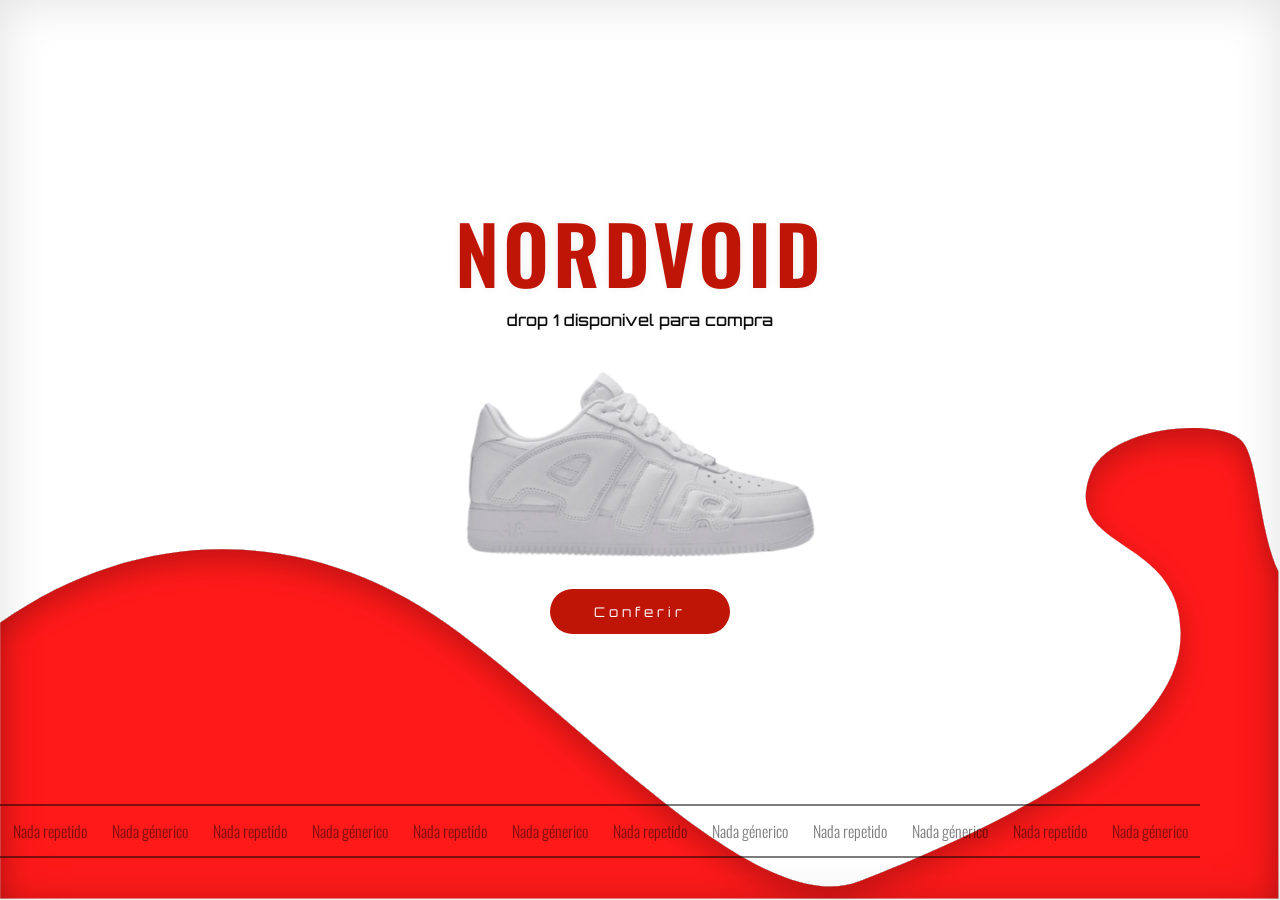
==== index.html @ 60d27f03 "update v.1 ladding page" ====
<!DOCTYPE html>
<html lang="pt-br">
<head>
    <meta charset="UTF-8">
    <meta name="viewport" content="width=device-width, initial-scale=1.0">
    <title>Nord Void</title>
    <link rel="stylesheet" href="index.css">
    <link rel="stylesheet" href="reset.css">
    <link rel="shortcut icon" href="assets/images/letra-n.png" type="image/x-png">
</head>
<body>
    <main class="container-app">
        <section class="hero-section">
            <div class="container">
                <h1>nordvoid</h1>
                <p>drop 1 disponivel para compra</p>
            <img src="assets/images/af1-update 2.svg" alt="tenis referente ao designer da pagina" class="hero-image">
            <button><a href="#" class="link">Conferir</a></button>
        </div>
        <div class="carrousel">
            <div class="carrousel-track">
                <div class="card-carrousel">Nada repetido </div>
                <div class="card-carrousel">Nada génerico </div>
                <div class="card-carrousel">Nada repetido </div>
                <div class="card-carrousel">Nada génerico </div>
                <div class="card-carrousel">Nada repetido </div>
                <div class="card-carrousel">Nada génerico </div>
                <div class="card-carrousel">Nada repetido </div>
                <div class="card-carrousel">Nada génerico </div>
                <div class="card-carrousel">Nada repetido </div>
                <div class="card-carrousel">Nada génerico </div>
                <div class="card-carrousel">Nada repetido </div>
                <div class="card-carrousel">Nada génerico </div>
            </div>
        </div>
        </section>
    </main>
</body>
</html>
---- index.css ----
@import url("assets/styles/hero.css");
@import url('https://fonts.googleapis.com/css2?family=Orbitron:wght@400..900&family=Oswald:wght@200..700&display=swap');
@import url(assets/animations/carrousel.css);

:root {
    --color-font:#BF1506;
    --color-font-destaque:#0D0B0B; 
    --color-back:#ffffff;
    --color-button:#BF1506;
    --color-carrousel:#04040484;

    --font-primary:"Oswald", sans-serif;
    --font-segundary:"Orbitron", sans-serif;
}

body {
    background-color: var(--color-back);
    font-family: sans-serif;
}

main {
    min-height: 100%;
}
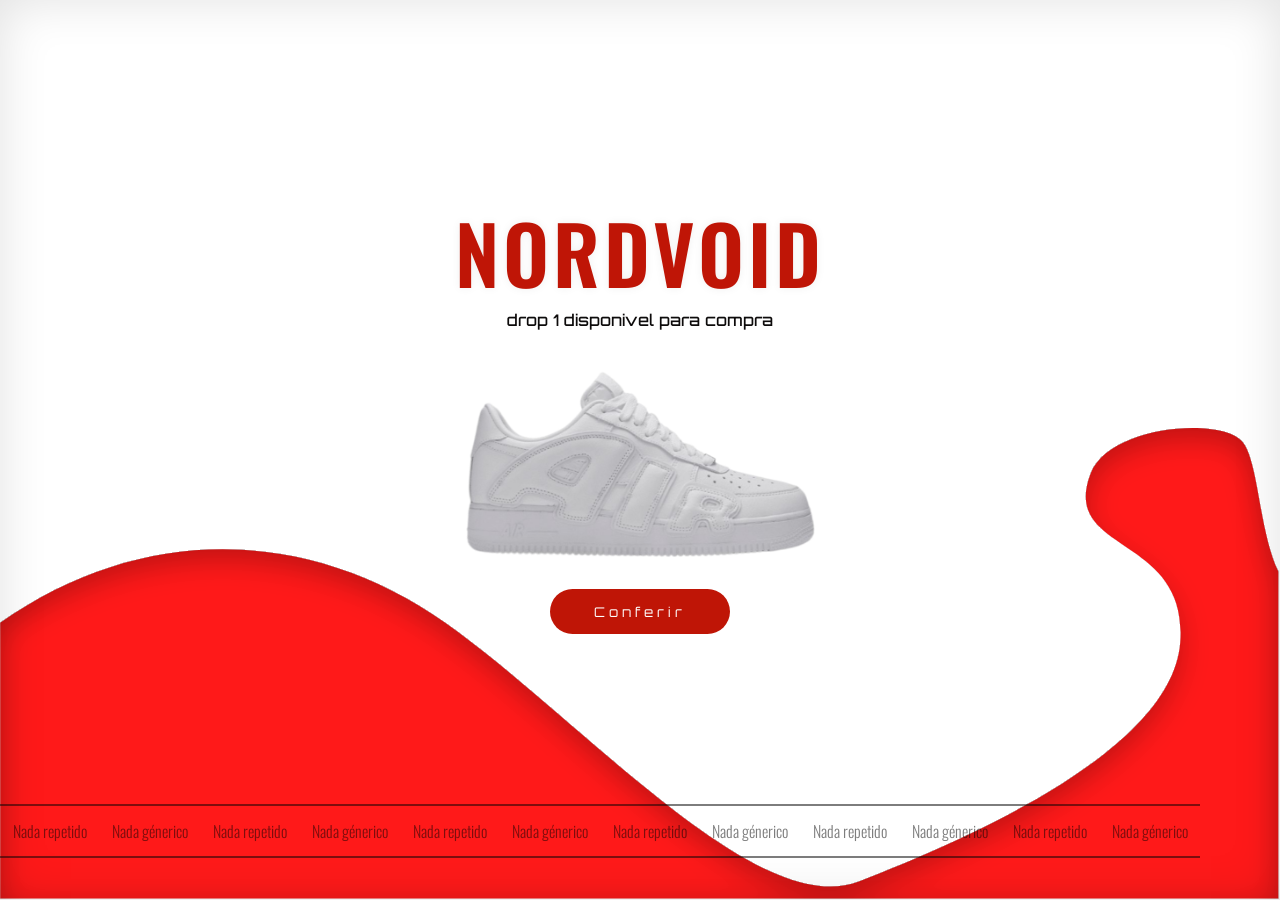
==== commit 9b4b9095: "update v1.5 animations add" ====
--- a/index.html
+++ b/index.html
@@ -15,7 +15,7 @@
                 <h1>nordvoid</h1>
                 <p>drop 1 disponivel para compra</p>
             <img src="assets/images/af1-update 2.svg" alt="tenis referente ao designer da pagina" class="hero-image">
-            <button><a href="#" class="link">Conferir</a></button>
+            <button><a href="produtos.html" class="link">Conferir</a></button>
         </div>
         <div class="carrousel">
             <div class="carrousel-track">
